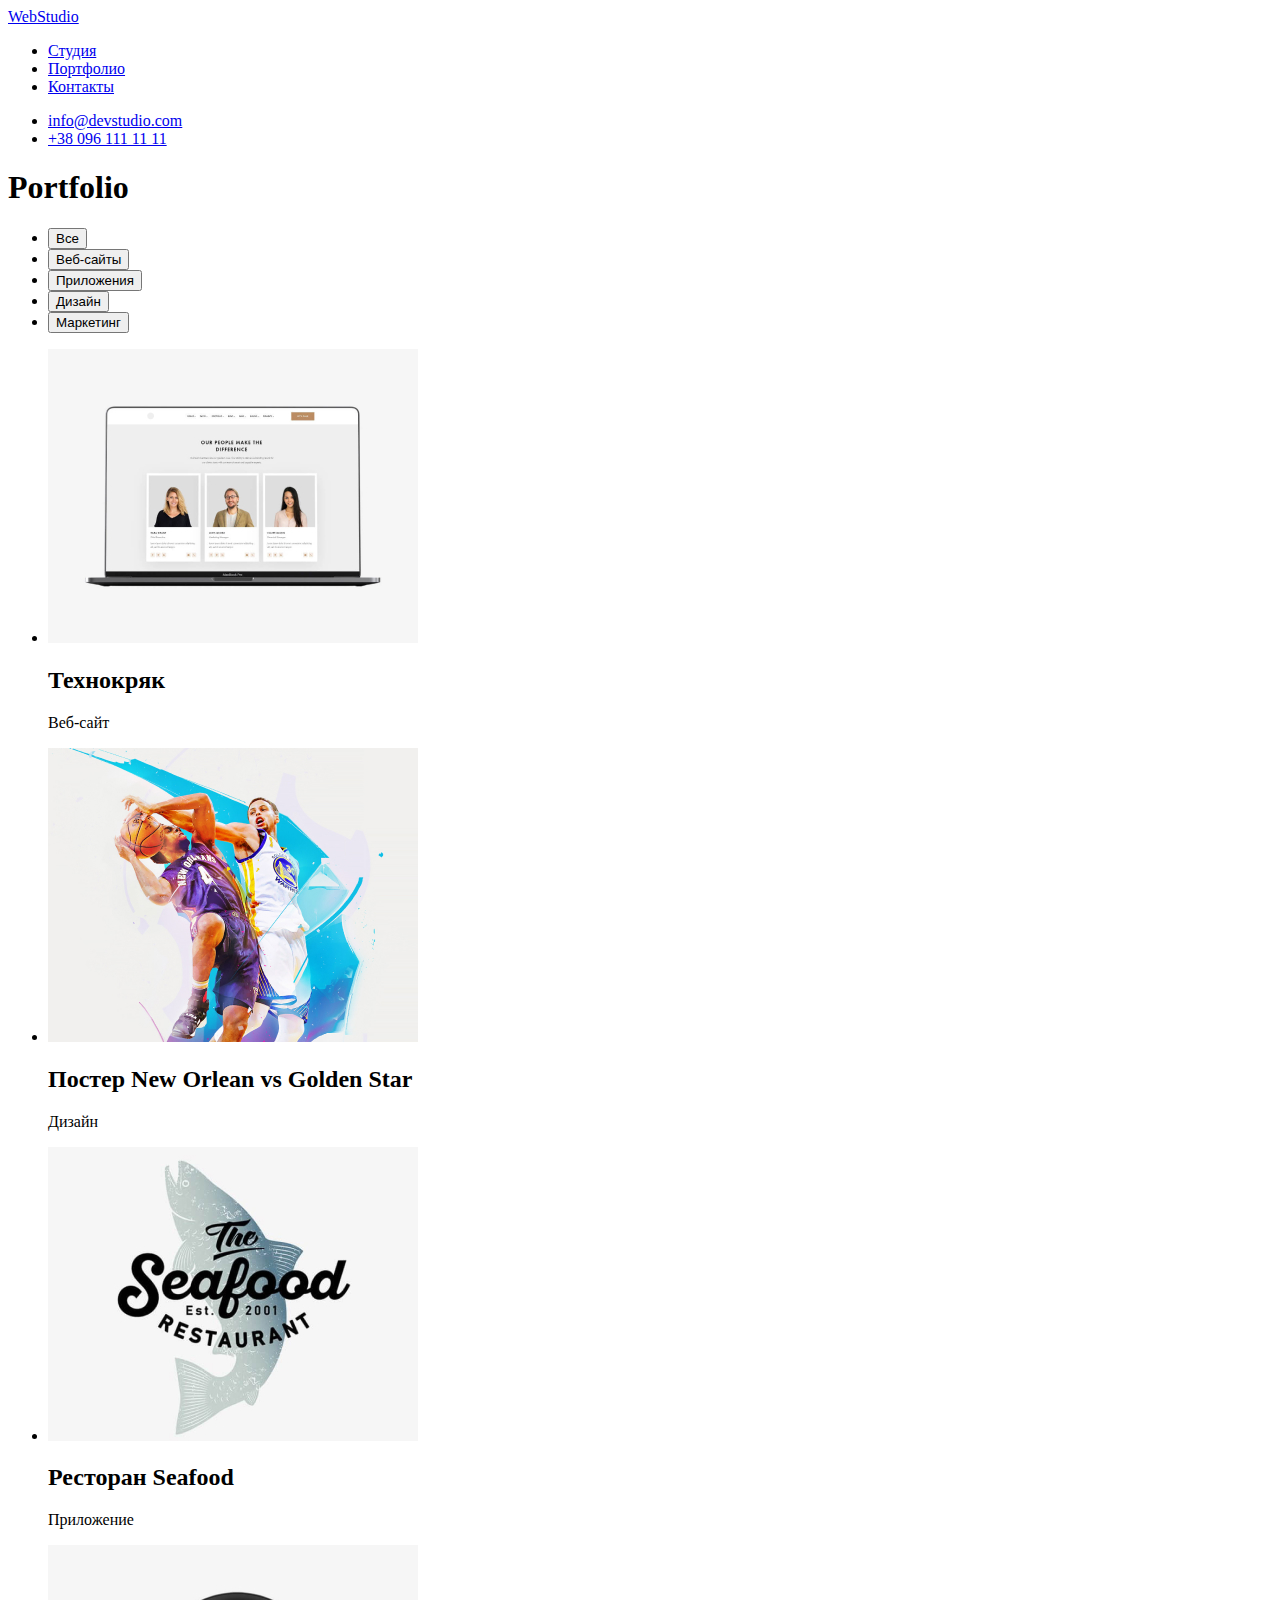
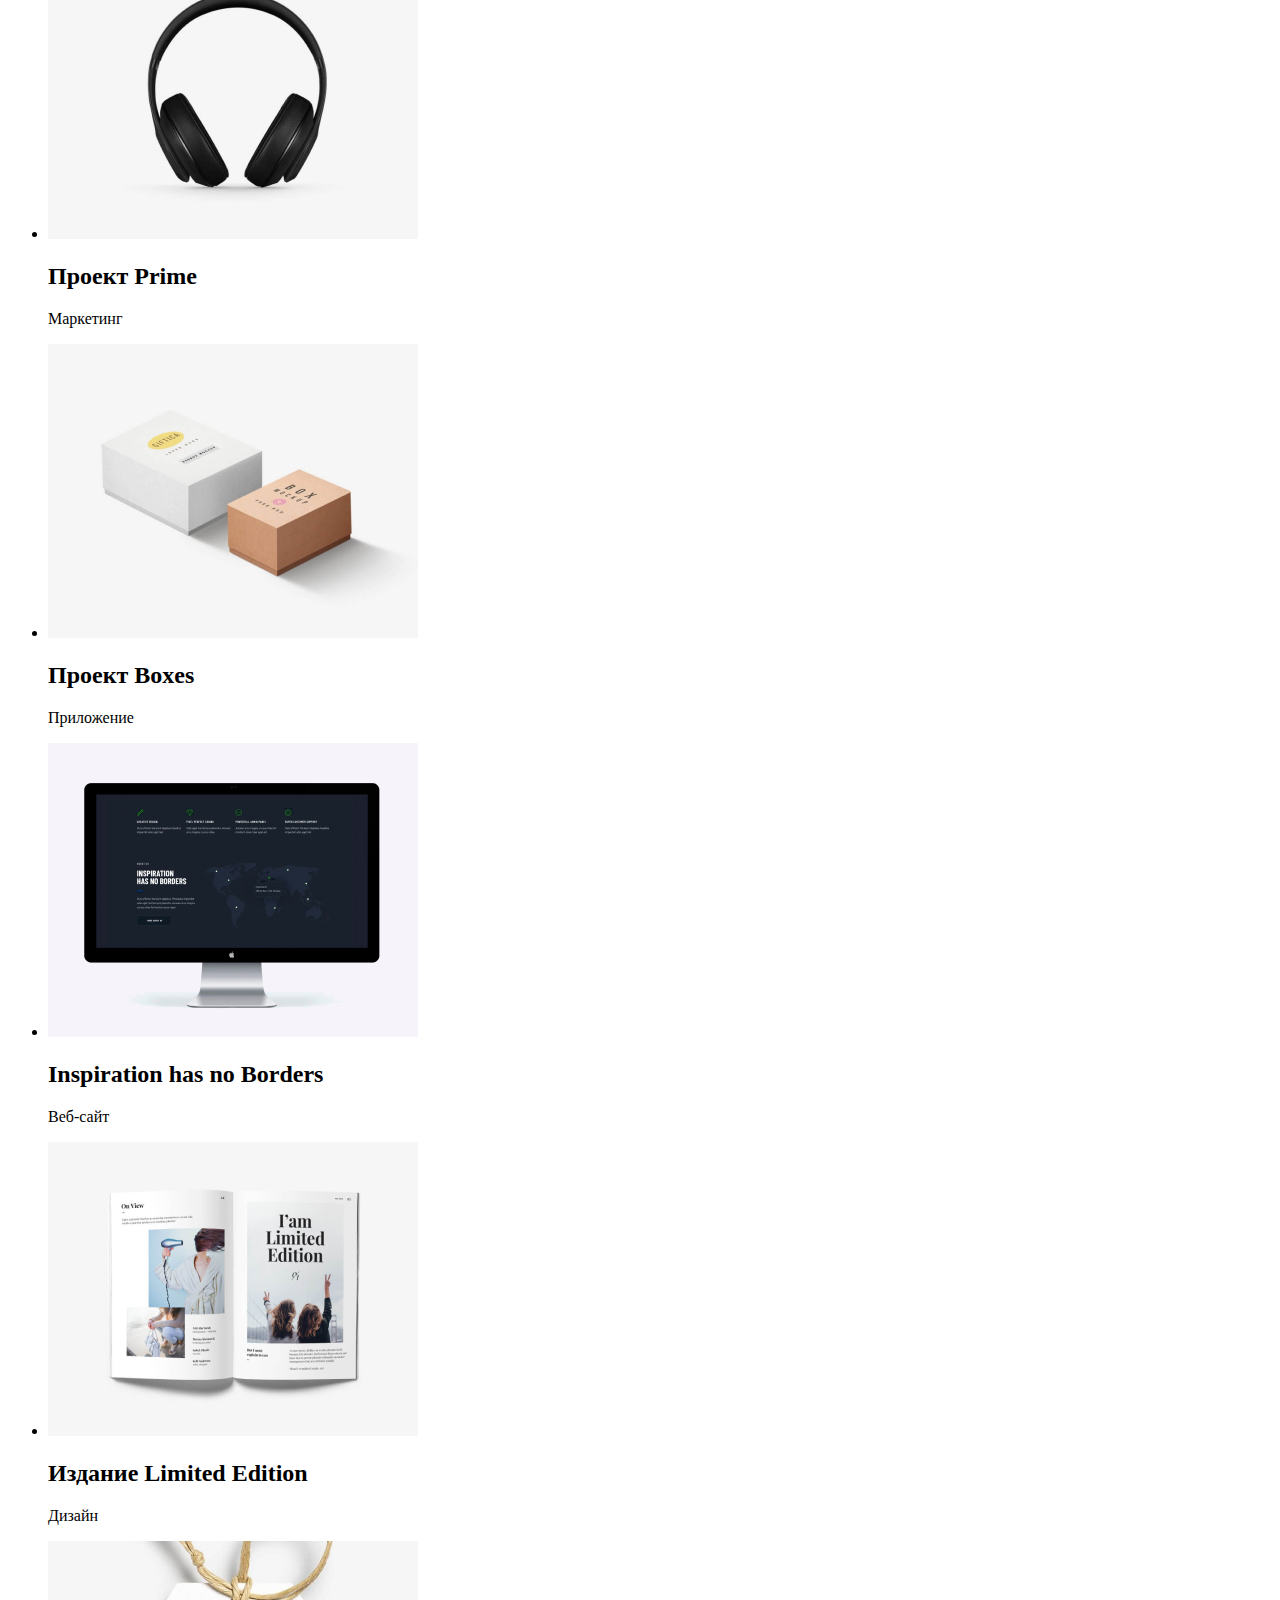
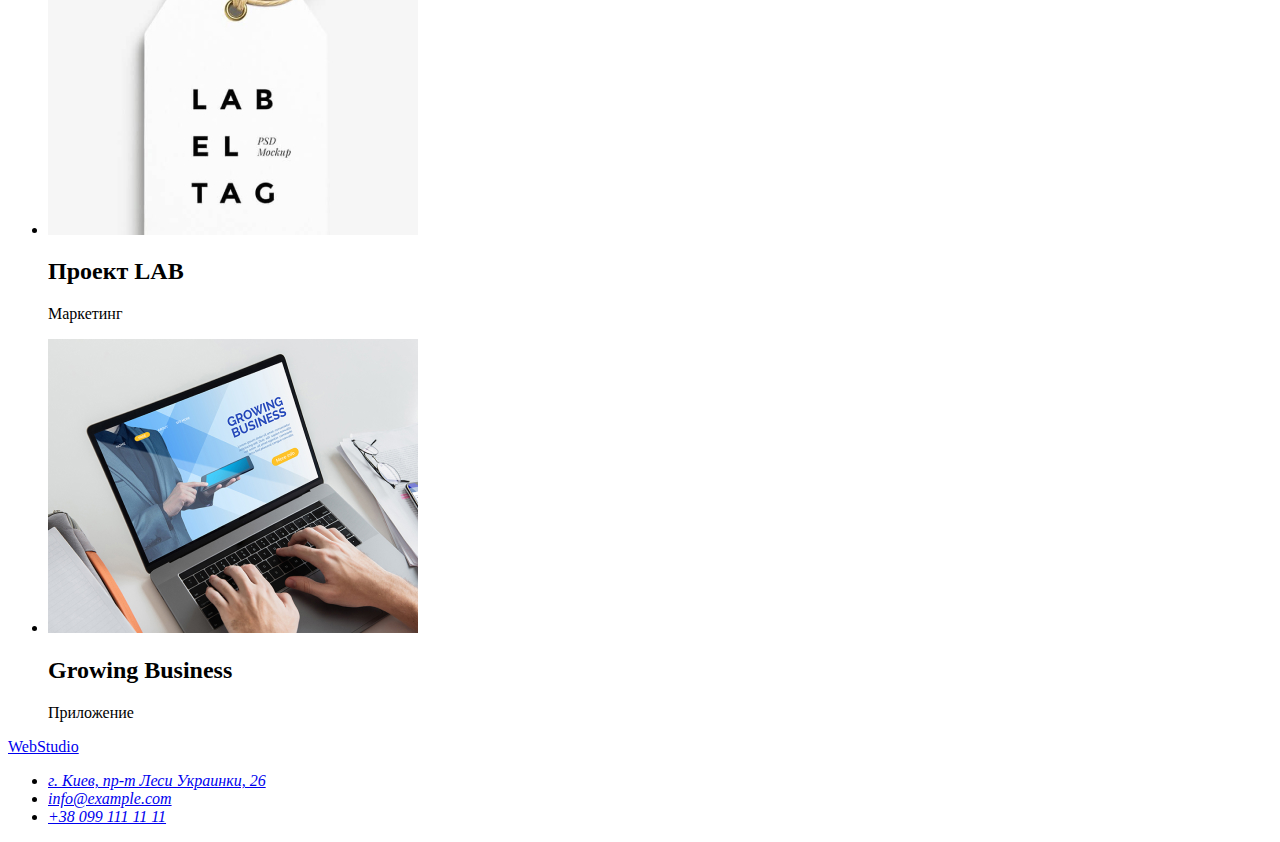
==== portfolio.html @ 0b30e7db "Создает и выполняет разметку portfolio.html" ====
<!DOCTYPE html>
<html lang="ru">
  <head>
    <meta charset="UTF-8" />
    <meta http-equiv="X-UA-Compatible" content="IE=edge" />
    <meta name="viewport" content="width=device-width, initial-scale=1.0" />
    <title>Portfolio</title>
  </head>
  <body>
    <header>
      <a href="./index.html">WebStudio</a>
      <nav>
        <ul>
          <li><a href="./index.html">Студия</a></li>
          <li><a href="./portfolio.html">Портфолио</a></li>
          <li><a href="#">Контакты</a></li>
        </ul>
      </nav>
      <ul>
        <li><a href="mailto:info@devstudio.com">info@devstudio.com</a></li>
        <li><a href="tel:+380961111111">+38 096 111 11 11</a></li>
      </ul>
    </header>
    <main>
      <section>
        <h1>Portfolio</h1>
        <ul>
          <li><button type="button">Все</button></li>
          <li><button type="button">Веб-сайты</button></li>
          <li><button type="button">Приложения</button></li>
          <li><button type="button">Дизайн</button></li>
          <li><button type="button">Маркетинг</button></li>
        </ul>
        <ul>
          <li>
            <img src="./images/portfolio/techno.jpg" alt="Технокряк" width="370" />
            <h2>Технокряк</h2>
            <p>Веб-сайт</p>
          </li>
          <li>
            <img
              src="./images/portfolio/poster.jpg"
              alt="Постер New Orlean vs Golden Star"
              width="370"
            />
            <h2>Постер New Orlean vs Golden Star</h2>
            <p>Дизайн</p>
          </li>
          <li>
            <img src="./images/portfolio/rest.jpg" alt="Ресторан Seafood" width="370" />
            <h2>Ресторан Seafood</h2>
            <p>Приложение</p>
          </li>
          <li>
            <img src="./images/portfolio/projprime.jpg" alt="Проект Prime" width="370" />
            <h2>Проект Prime</h2>
            <p>Маркетинг</p>
          </li>
          <li>
            <img src="./images/portfolio/proj_boxes.jpg" alt="Проект Boxes" width="370" />
            <h2>Проект Boxes</h2>
            <p>Приложение</p>
          </li>
          <li>
            <img src="./images/portfolio/web.jpg" alt="Inspiration has no Borders" width="370" />
            <h2>Inspiration has no Borders</h2>
            <p>Веб-сайт</p>
          </li>
          <li>
            <img src="./images/portfolio/lim_edit.jpg" alt="Издание Limited Edition" width="370" />
            <h2>Издание Limited Edition</h2>
            <p>Дизайн</p>
          </li>
          <li>
            <img src="./images/portfolio/lab.jpg" alt="Проект LAB" width="370" />
            <h2>Проект LAB</h2>
            <p>Маркетинг</p>
          </li>
          <li>
            <img src="./images/portfolio/grow_bus.jpg" alt="Growing Business" width="370" />
            <h2>Growing Business</h2>
            <p>Приложение</p>
          </li>
        </ul>
      </section>
    </main>
    <footer>
      <a href="./index.html">WebStudio</a>
      <address>
        <ul>
          <li>
            <a
              href="https://goo.gl/maps/LrQvVppch2CSXuQx8"
              target="_blank"
              rel="noopener noreferrer"
              >г. Киев, пр-т Леси Украинки, 26</a
            >
          </li>
          <li><a href="mailto:info@example.com">info@example.com</a></li>
          <li><a href="tel:+380991111111">+38 099 111 11 11</a></li>
        </ul>
      </address>
    </footer>
  </body>
</html>
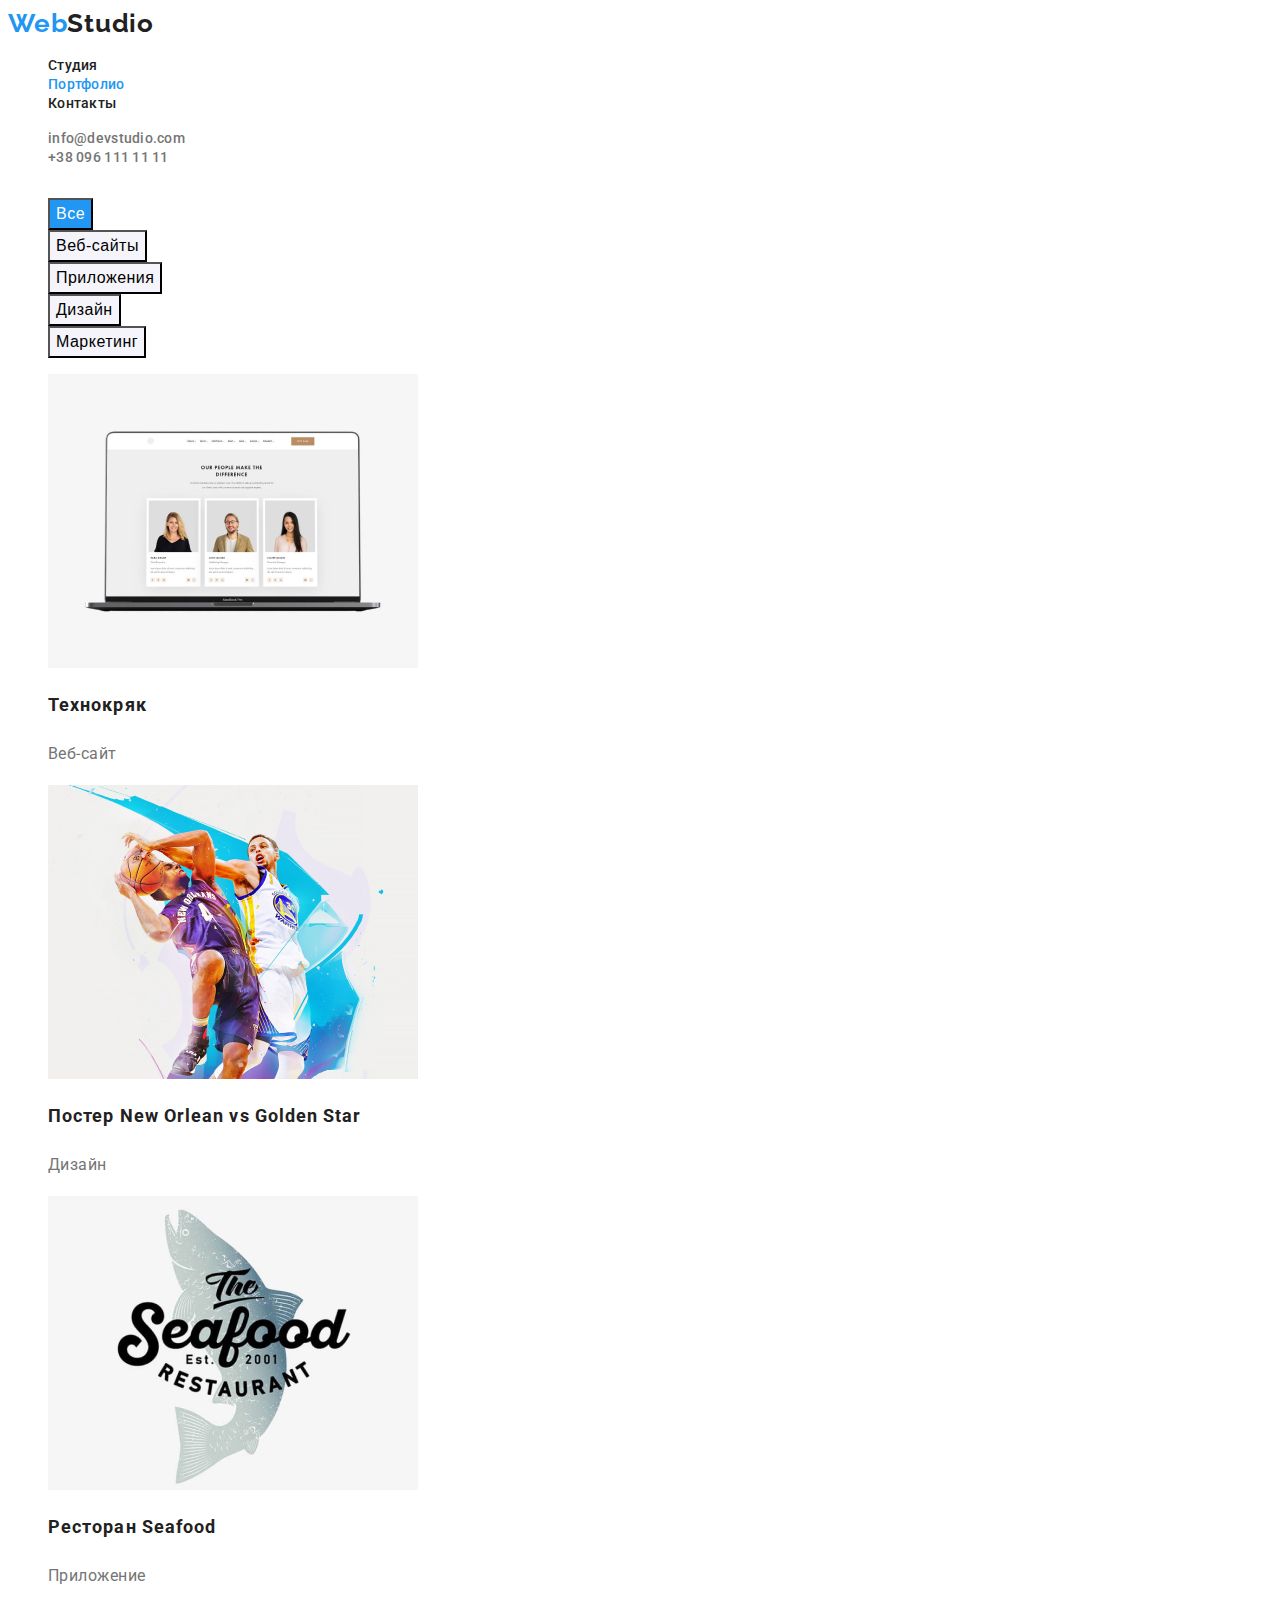
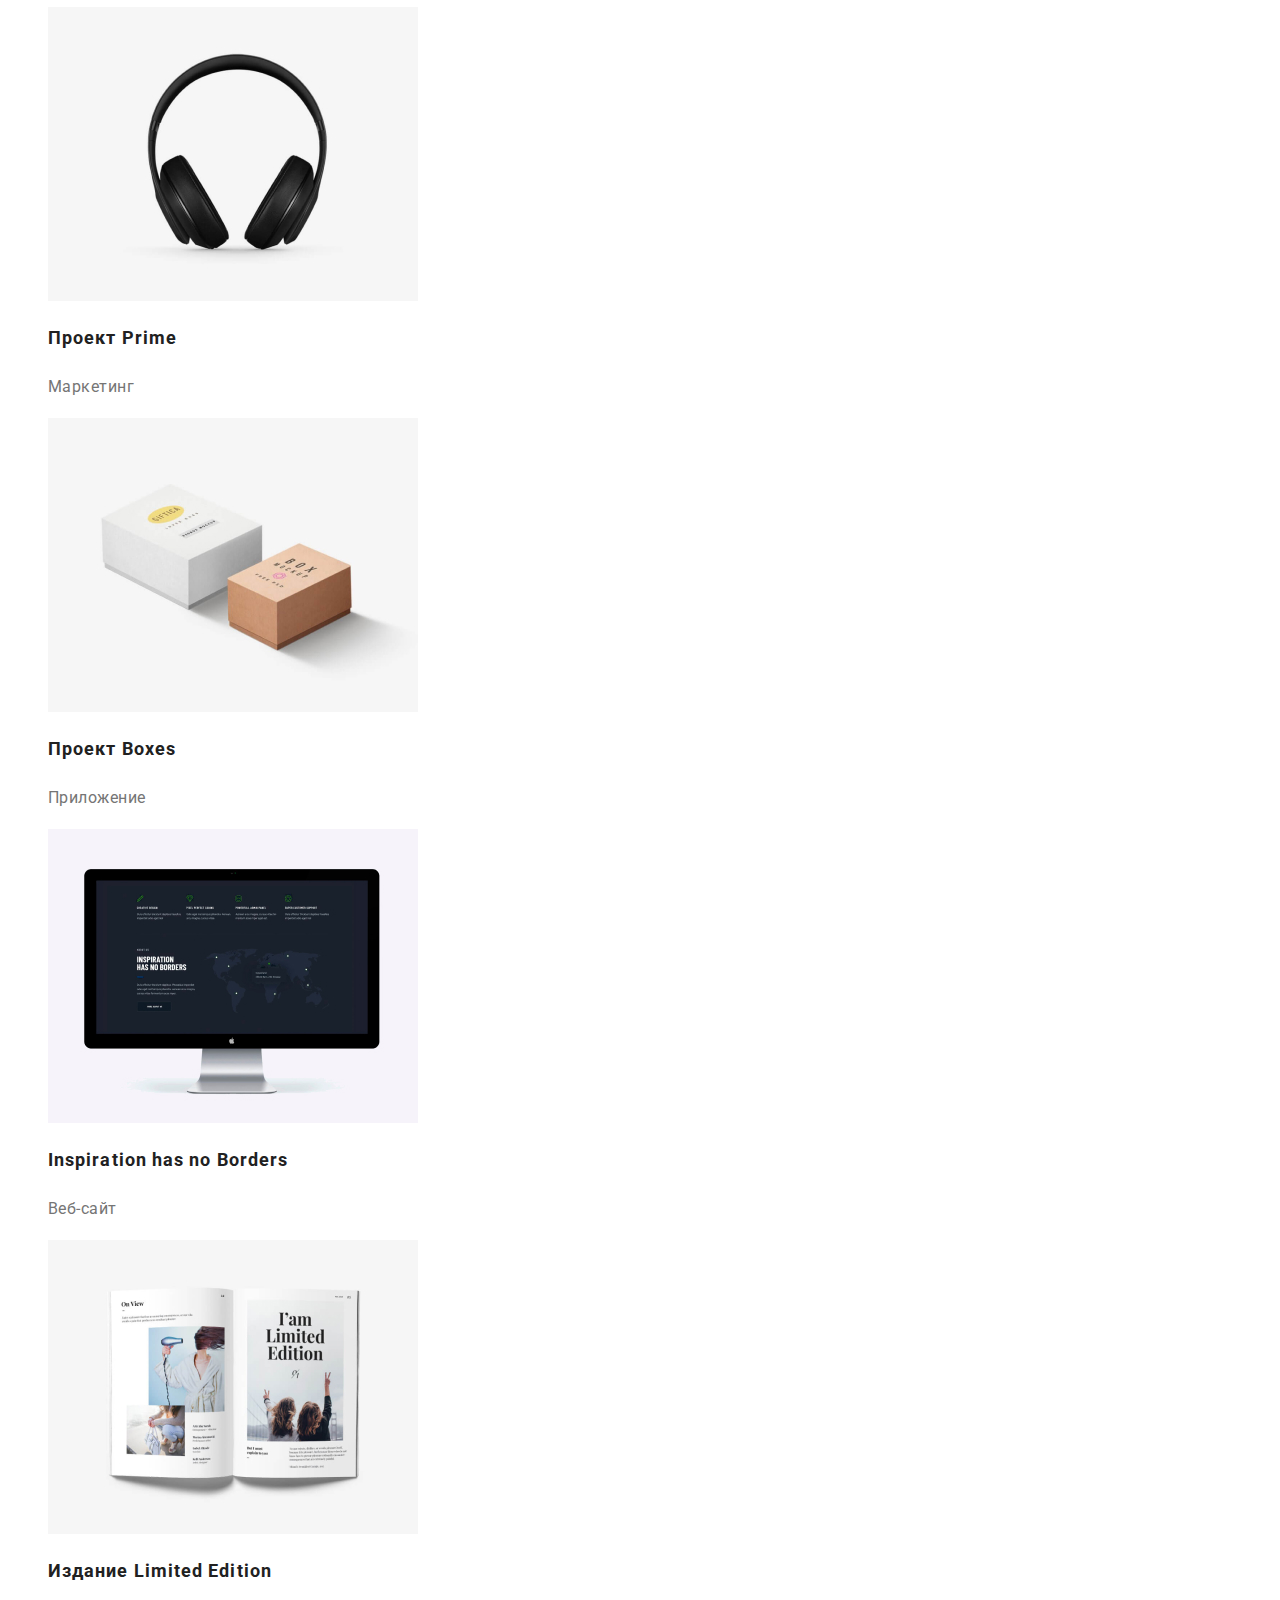
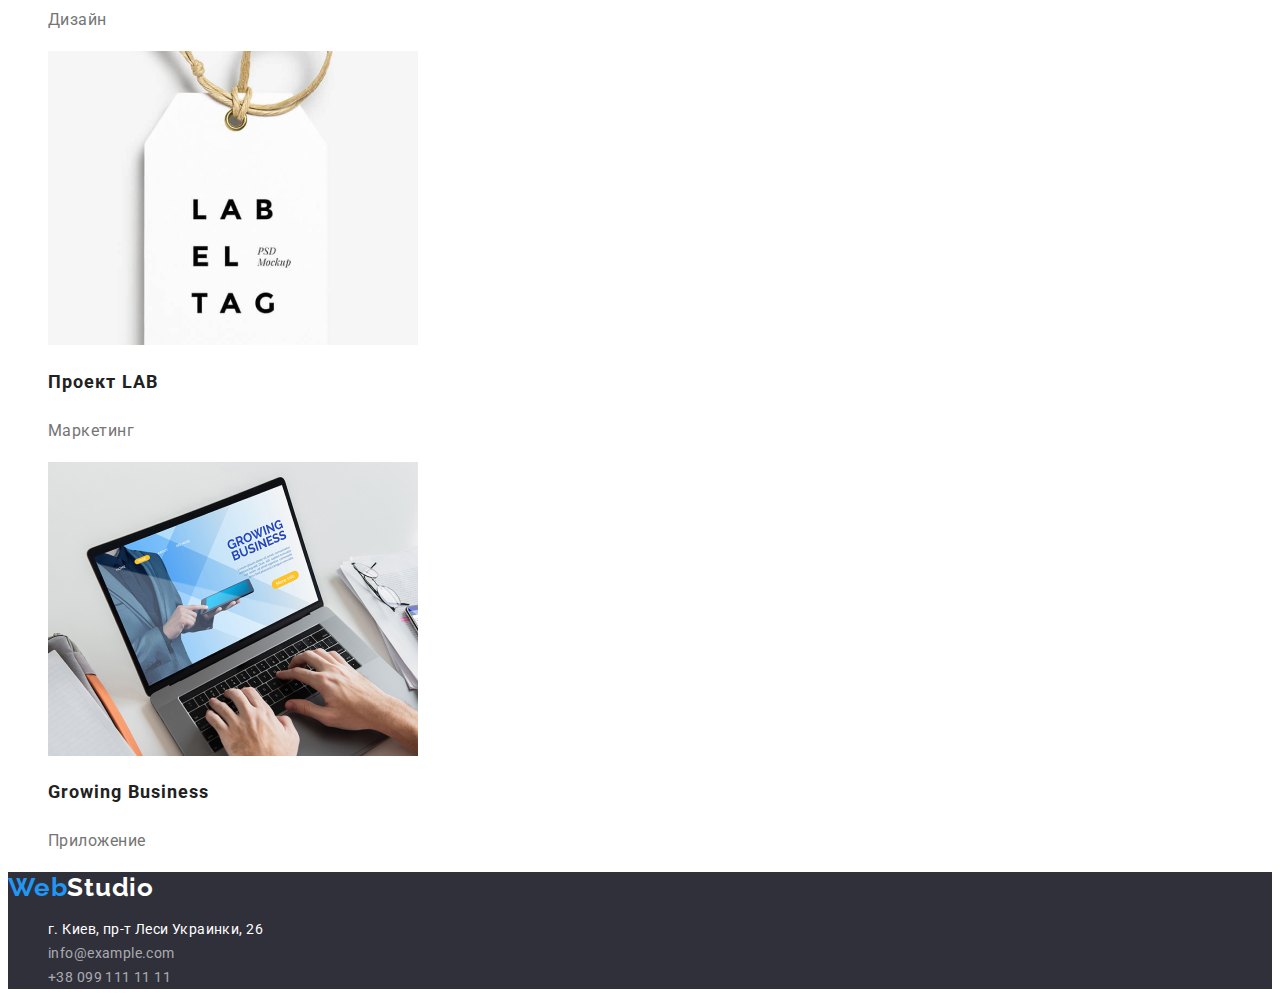
==== commit 21ce901a: "Выполняет стилизацию index и portfolio" ====
--- a/portfolio.html
+++ b/portfolio.html
@@ -5,99 +5,153 @@
     <meta http-equiv="X-UA-Compatible" content="IE=edge" />
     <meta name="viewport" content="width=device-width, initial-scale=1.0" />
     <title>Portfolio</title>
+    <!-- Fonts -->
+    <link rel="preconnect" href="https://fonts.googleapis.com" />
+    <link rel="preconnect" href="https://fonts.gstatic.com" crossorigin />
+    <link
+      href="https://fonts.googleapis.com/css2?family=Raleway:wght@700&family=Roboto:wght@400;500;700;900&display=swap"
+      rel="stylesheet"
+    />
+    <!-- Fonts -->
+    <link rel="stylesheet" href="./css/styles.css" />
   </head>
   <body>
-    <header>
-      <a href="./index.html">WebStudio</a>
-      <nav>
-        <ul>
-          <li><a href="./index.html">Студия</a></li>
-          <li><a href="./portfolio.html">Портфолио</a></li>
-          <li><a href="#">Контакты</a></li>
+    <header class="header">
+      <a class="logo link" href="./index.html"><span class="logo-accent">Web</span>Studio</a>
+      <nav class="header-nav">
+        <ul class="header-list list">
+          <li class="header-item">
+            <a class="header-link link" href="./index.html">Студия</a>
+          </li>
+          <li class="header-item">
+            <a class="header-link header-link-porfolio link" href="./portfolio.html">Портфолио</a>
+          </li>
+          <li class="header-item"><a class="header-link link" href="#">Контакты</a></li>
         </ul>
       </nav>
-      <ul>
-        <li><a href="mailto:info@devstudio.com">info@devstudio.com</a></li>
-        <li><a href="tel:+380961111111">+38 096 111 11 11</a></li>
+      <ul class="list">
+        <li>
+          <a class="header-contacts link" href="mailto:info@devstudio.com">info@devstudio.com</a>
+        </li>
+        <li><a class="header-contacts link" href="tel:+380961111111">+38 096 111 11 11</a></li>
       </ul>
     </header>
     <main>
-      <section>
-        <h1>Portfolio</h1>
-        <ul>
-          <li><button type="button">Все</button></li>
-          <li><button type="button">Веб-сайты</button></li>
-          <li><button type="button">Приложения</button></li>
-          <li><button type="button">Дизайн</button></li>
-          <li><button type="button">Маркетинг</button></li>
+      <section class="portfolio">
+        <h1 class="portfolio-title">Портфолио</h1>
+        <ul class="list">
+          <li class="portfolio-filter">
+            <button class="portfolio-filter-btn portfolio-filter-btn-accent" type="button">
+              Все
+            </button>
+          </li>
+          <li class="portfolio-filter">
+            <button class="portfolio-filter-btn" type="button">Веб-сайты</button>
+          </li>
+          <li class="portfolio-filter">
+            <button class="portfolio-filter-btn" type="button">Приложения</button>
+          </li>
+          <li class="portfolio-filter">
+            <button class="portfolio-filter-btn" type="button">Дизайн</button>
+          </li>
+          <li class="portfolio-filter">
+            <button class="portfolio-filter-btn" type="button">Маркетинг</button>
+          </li>
         </ul>
-        <ul>
-          <li>
-            <img src="./images/portfolio/techno.jpg" alt="Технокряк" width="370" />
-            <h2>Технокряк</h2>
-            <p>Веб-сайт</p>
+        <ul class="list">
+          <li class="">
+            <a class="link" href=""
+              ><img src="./images/portfolio/techno.jpg" alt="Технокряк" width="370" />
+              <h2 class="portfolio-item-uppertitle">Технокряк</h2>
+              <p class="portfolio-item-txt">Веб-сайт</p>
+            </a>
           </li>
-          <li>
-            <img
-              src="./images/portfolio/poster.jpg"
-              alt="Постер New Orlean vs Golden Star"
-              width="370"
-            />
-            <h2>Постер New Orlean vs Golden Star</h2>
-            <p>Дизайн</p>
+          <li class="">
+            <a class="link" href=""
+              ><img
+                src="./images/portfolio/poster.jpg"
+                alt="Постер New Orlean vs Golden Star"
+                width="370"
+              />
+              <h2 class="portfolio-item-uppertitle">Постер New Orlean vs Golden Star</h2>
+              <p class="portfolio-item-txt">Дизайн</p>
+            </a>
           </li>
-          <li>
-            <img src="./images/portfolio/rest.jpg" alt="Ресторан Seafood" width="370" />
-            <h2>Ресторан Seafood</h2>
-            <p>Приложение</p>
+          <li class="">
+            <a class="link" href=""
+              ><img src="./images/portfolio/rest.jpg" alt="Ресторан Seafood" width="370" />
+              <h2 class="portfolio-item-uppertitle">Ресторан Seafood</h2>
+              <p class="portfolio-item-txt">Приложение</p>
+            </a>
           </li>
-          <li>
-            <img src="./images/portfolio/projprime.jpg" alt="Проект Prime" width="370" />
-            <h2>Проект Prime</h2>
-            <p>Маркетинг</p>
+          <li class="">
+            <a class="link" href=""
+              ><img src="./images/portfolio/projprime.jpg" alt="Проект Prime" width="370" />
+              <h2 class="portfolio-item-uppertitle">Проект Prime</h2>
+              <p class="portfolio-item-txt">Маркетинг</p>
+            </a>
           </li>
-          <li>
-            <img src="./images/portfolio/proj_boxes.jpg" alt="Проект Boxes" width="370" />
-            <h2>Проект Boxes</h2>
-            <p>Приложение</p>
+          <li class="">
+            <a class="link" href=""
+              ><img src="./images/portfolio/proj_boxes.jpg" alt="Проект Boxes" width="370" />
+              <h2 class="portfolio-item-uppertitle">Проект Boxes</h2>
+              <p class="portfolio-item-txt">Приложение</p>
+            </a>
           </li>
-          <li>
-            <img src="./images/portfolio/web.jpg" alt="Inspiration has no Borders" width="370" />
-            <h2>Inspiration has no Borders</h2>
-            <p>Веб-сайт</p>
+          <li class="">
+            <a class="link" href=""
+              ><img src="./images/portfolio/web.jpg" alt="Inspiration has no Borders" width="370" />
+              <h2 class="portfolio-item-uppertitle">Inspiration has no Borders</h2>
+              <p class="portfolio-item-txt">Веб-сайт</p>
+            </a>
           </li>
-          <li>
-            <img src="./images/portfolio/lim_edit.jpg" alt="Издание Limited Edition" width="370" />
-            <h2>Издание Limited Edition</h2>
-            <p>Дизайн</p>
+          <li class="">
+            <a class="link" href=""
+              ><img
+                src="./images/portfolio/lim_edit.jpg"
+                alt="Издание Limited Edition"
+                width="370"
+              />
+              <h2 class="portfolio-item-uppertitle">Издание Limited Edition</h2>
+              <p class="portfolio-item-txt">Дизайн</p>
+            </a>
           </li>
-          <li>
-            <img src="./images/portfolio/lab.jpg" alt="Проект LAB" width="370" />
-            <h2>Проект LAB</h2>
-            <p>Маркетинг</p>
+          <li class="">
+            <a class="link" href=""
+              ><img src="./images/portfolio/lab.jpg" alt="Проект LAB" width="370" />
+              <h2 class="portfolio-item-uppertitle">Проект LAB</h2>
+              <p class="portfolio-item-txt">Маркетинг</p>
+            </a>
           </li>
-          <li>
-            <img src="./images/portfolio/grow_bus.jpg" alt="Growing Business" width="370" />
-            <h2>Growing Business</h2>
-            <p>Приложение</p>
+          <li class="">
+            <a class="link" href=""
+              ><img src="./images/portfolio/grow_bus.jpg" alt="Growing Business" width="370" />
+              <h2 class="portfolio-item-uppertitle">Growing Business</h2>
+              <p class="portfolio-item-txt">Приложение</p>
+            </a>
           </li>
         </ul>
       </section>
     </main>
-    <footer>
-      <a href="./index.html">WebStudio</a>
-      <address>
-        <ul>
+    <footer class="footer">
+      <a class="logo link" href="./index.html"
+        ><span class="logo-accent">Web</span><span class="logo-accent-footer">Studio</span></a
+      >
+      <address class="addres">
+        <ul class="list">
           <li>
             <a
+              class="link"
               href="https://goo.gl/maps/LrQvVppch2CSXuQx8"
               target="_blank"
               rel="noopener noreferrer"
               >г. Киев, пр-т Леси Украинки, 26</a
             >
           </li>
-          <li><a href="mailto:info@example.com">info@example.com</a></li>
-          <li><a href="tel:+380991111111">+38 099 111 11 11</a></li>
+          <li>
+            <a class="footer-contacts link" href="mailto:info@example.com">info@example.com</a>
+          </li>
+          <li><a class="footer-contacts link" href="tel:+380991111111">+38 099 111 11 11</a></li>
         </ul>
       </address>
     </footer>
--- a/css/styles.css
+++ b/css/styles.css
@@ -0,0 +1,255 @@
+:root {
+  /* fonts */
+  --maine-font: Roboto, sans-serif;
+  --secondary-font: Raleway, sans-serif;
+
+  /* text colors */
+  --maine-txt-color: #212121;
+  --secondary-txt-color: #ffffff;
+  --accent-txt-color: #2196f3;
+
+  /* bg coloros */
+  --dark-bg-color: #2f303a;
+  --light-bg-color: #f5f4fa;
+  --accent-bg-color: #2196f3;
+
+  /* others */
+}
+
+body {
+  font-family: var(--maine-font);
+  color: var(--maine-txt-color);
+}
+
+/* reset styles */
+.link {
+  text-decoration: none;
+  color: currentColor;
+}
+
+.list {
+  list-style: none;
+}
+
+/* base styles */
+
+.logo-accent {
+  color: var(--accent-txt-color);
+}
+
+/*====== Header section======== */
+.logo {
+  color: var(--maine-txt-color);
+  font-weight: 700;
+  font-size: 26px;
+  line-height: calc(31 / 26);
+  letter-spacing: 0.03em;
+  font-family: 'Raleway';
+}
+
+.header-link {
+  font-weight: 500;
+  font-size: 14px;
+  line-height: calc(16 / 14);
+  letter-spacing: 0.02em;
+  color: #212121;
+}
+.header-link:hover,
+.header-link:focus {
+  color: var(--accent-txt-color);
+}
+.header-link-studio {
+  color: var(--accent-txt-color);
+}
+.header-link-porfolio {
+  color: var(--accent-txt-color);
+}
+
+.header-contacts {
+  font-weight: 500;
+  font-size: 14px;
+  line-height: calc(16 / 14);
+  letter-spacing: 0.02em;
+  color: #757575;
+}
+
+.header-contacts:hover,
+.header-contacts:focus {
+  color: var(--accent-txt-color);
+}
+/* ========================
+===========Studio========== 
+===========================*/
+/* =======Main section====== */
+
+.hero {
+  background-color: var(--dark-bg-color);
+}
+
+.hero-title {
+  font-family: 'Roboto';
+  font-weight: 900;
+  font-size: 44px;
+  line-height: calc(60 / 44);
+  letter-spacing: 0.06em;
+  text-transform: uppercase;
+  color: var(--secondary-txt-color);
+}
+
+.hero-btn {
+  font-family: 'Roboto';
+  font-weight: 700;
+  font-size: 16px;
+  line-height: calc(30 / 16);
+  display: flex;
+  align-items: center;
+  text-align: center;
+  letter-spacing: 0.06em;
+  color: var(--secondary-txt-color);
+  background-color: var(--accent-txt-color);
+  cursor: pointer;
+}
+
+.hero-btn:hover,
+.hero-btn:focus {
+  font-family: 'Roboto';
+  font-weight: 700;
+  font-size: 16px;
+  line-height: calc(30 / 16);
+  display: flex;
+  align-items: center;
+  text-align: center;
+  letter-spacing: 0.06em;
+  color: var(--secondary-txt-color);
+  background: #188ce8;
+  border: 1px solid #000000;
+}
+
+.advantages-hidden-title {
+  font-size: 0px;
+}
+
+.advantages-title {
+  font-size: 14px;
+  line-height: calc(16 / 14);
+  letter-spacing: 0.03em;
+  text-transform: uppercase;
+  color: var(--maine-txt-color);
+}
+
+.advantages-uppertitle {
+  font-weight: 400;
+  font-size: 14px;
+  line-height: calc(24 / 14);
+  letter-spacing: 0.03em;
+  color: #757575;
+}
+
+.about-title {
+  font-size: 36px;
+  line-height: calc(42 / 36);
+  text-align: center;
+  letter-spacing: 0.03em;
+}
+
+.team {
+  background-color: var(--light-bg-color);
+}
+
+.team-title {
+  font-size: 36px;
+  line-height: calc(42 / 36);
+  text-align: center;
+  letter-spacing: 0.03em;
+}
+
+.team-item-uppertitle {
+  font-weight: 500;
+  font-size: 16px;
+  line-height: calc(19 / 16);
+  text-align: center;
+  letter-spacing: 0.03em;
+}
+
+.team-item-txt {
+  font-weight: 400;
+  font-size: 16px;
+  line-height: calc(19 / 16);
+  text-align: center;
+  letter-spacing: 0.03em;
+  color: #757575;
+}
+
+/* ========================
+===========Studio========== 
+===========================*/
+
+/* ========Footer====== */
+.footer {
+  background-color: var(--dark-bg-color);
+}
+
+.logo-accent-footer {
+  color: var(--secondary-txt-color);
+}
+
+.addres {
+  font-style: normal;
+  font-weight: 400;
+  font-size: 14px;
+  line-height: calc(24 / 14);
+  letter-spacing: 0.03em;
+  color: var(--secondary-txt-color);
+}
+.footer-contacts {
+  color: rgba(255, 255, 255, 0.6);
+}
+
+.footer-contacts:hover,
+.footer-contacts:focus {
+  color: var(--secondary-txt-color);
+}
+
+/* ========================
+===========Portfolio========== 
+===========================*/
+.portfolio-title {
+  font-size: 0px;
+}
+
+.portfolio-filter-btn {
+  font-weight: 500;
+  font-size: 16px;
+  line-height: calc(26 / 16);
+  text-align: center;
+  letter-spacing: 0.03em;
+  background-color: var(--light-bg-color);
+}
+
+.portfolio-filter-btn-accent {
+  font-weight: 500;
+  font-size: 16px;
+  line-height: calc(26 / 16);
+  text-align: center;
+  letter-spacing: 0.03em;
+  color: var(--secondary-txt-color);
+  background-color: var(--accent-bg-color);
+}
+.portfolio-filter-btn:hover,
+.portfolio-filter-btn:focus {
+  color: var(--secondary-txt-color);
+  background-color: var(--accent-bg-color);
+}
+
+.portfolio-item-uppertitle {
+  font-size: 18px;
+  line-height: calc(36 / 18);
+  letter-spacing: 0.06em;
+}
+
+.portfolio-item-txt {
+  font-size: 16px;
+  line-height: calc(30 / 16);
+  letter-spacing: 0.03em;
+  color: #757575;
+}
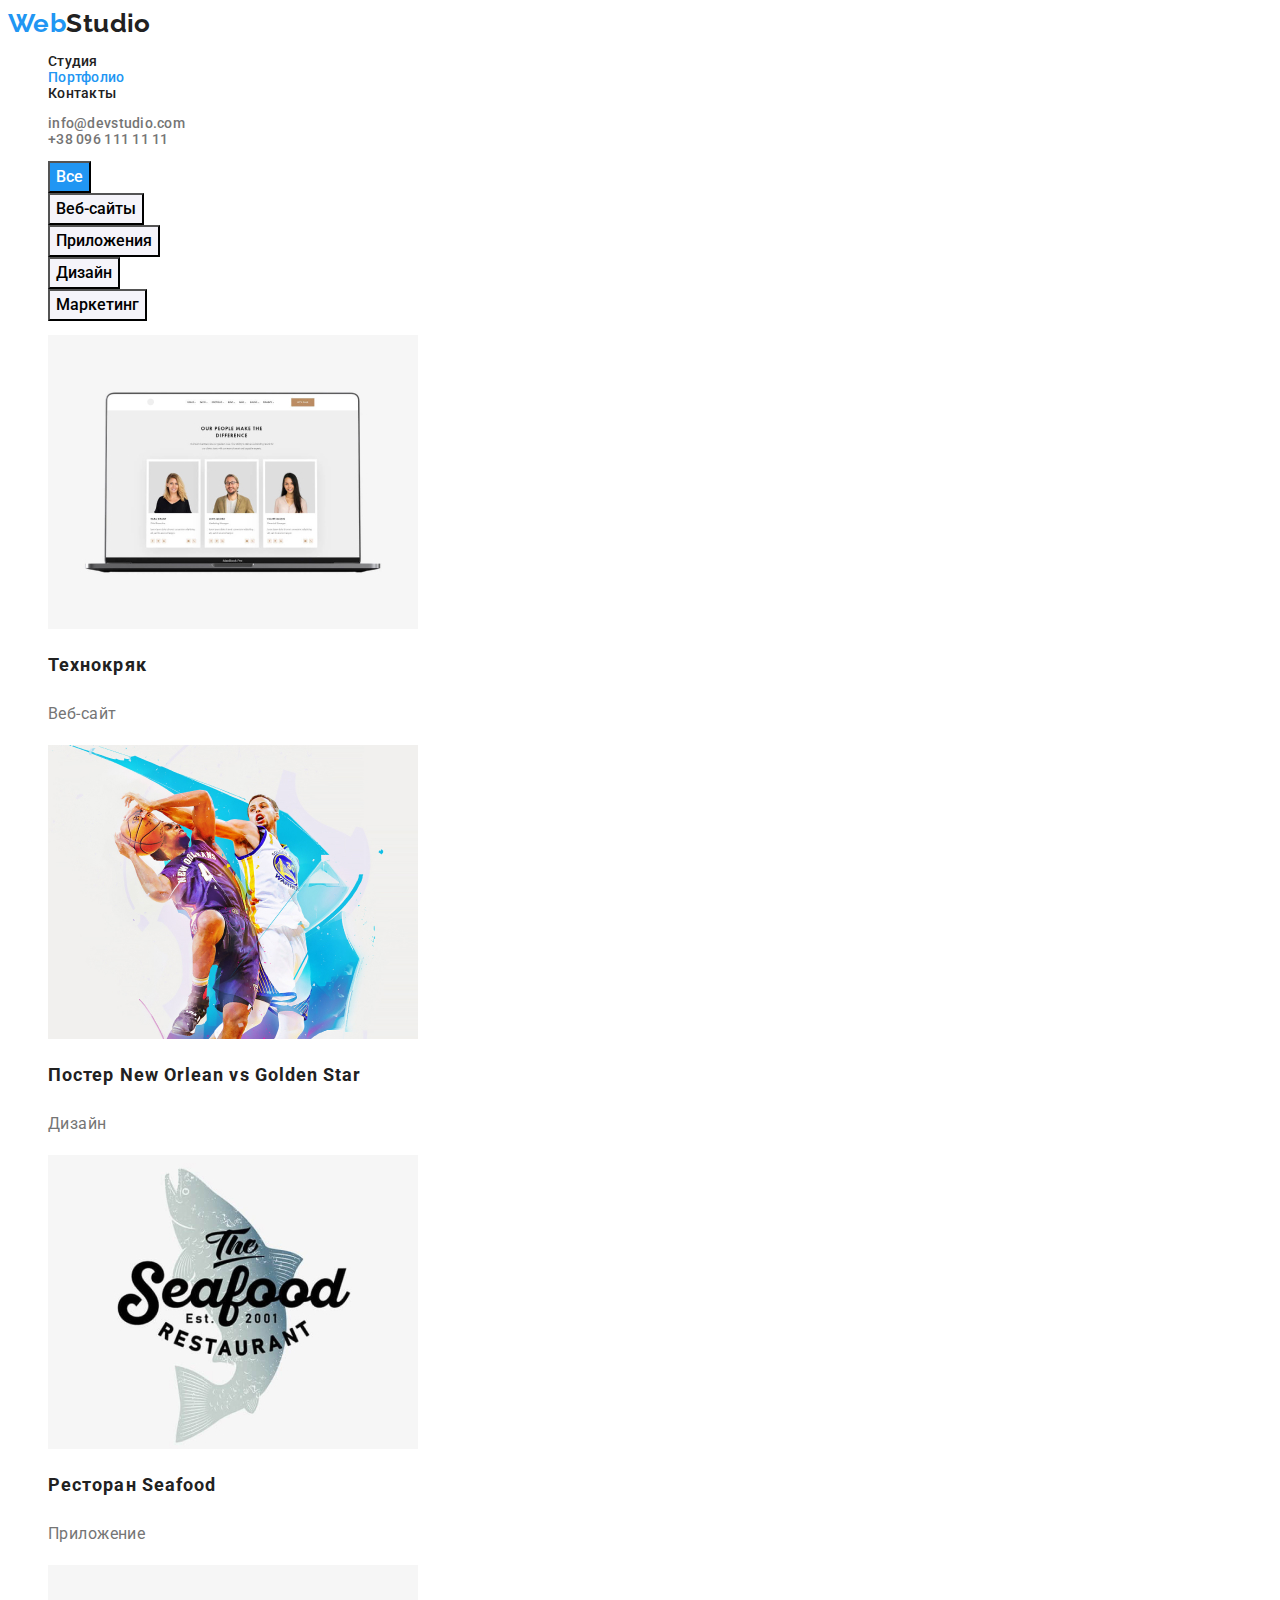
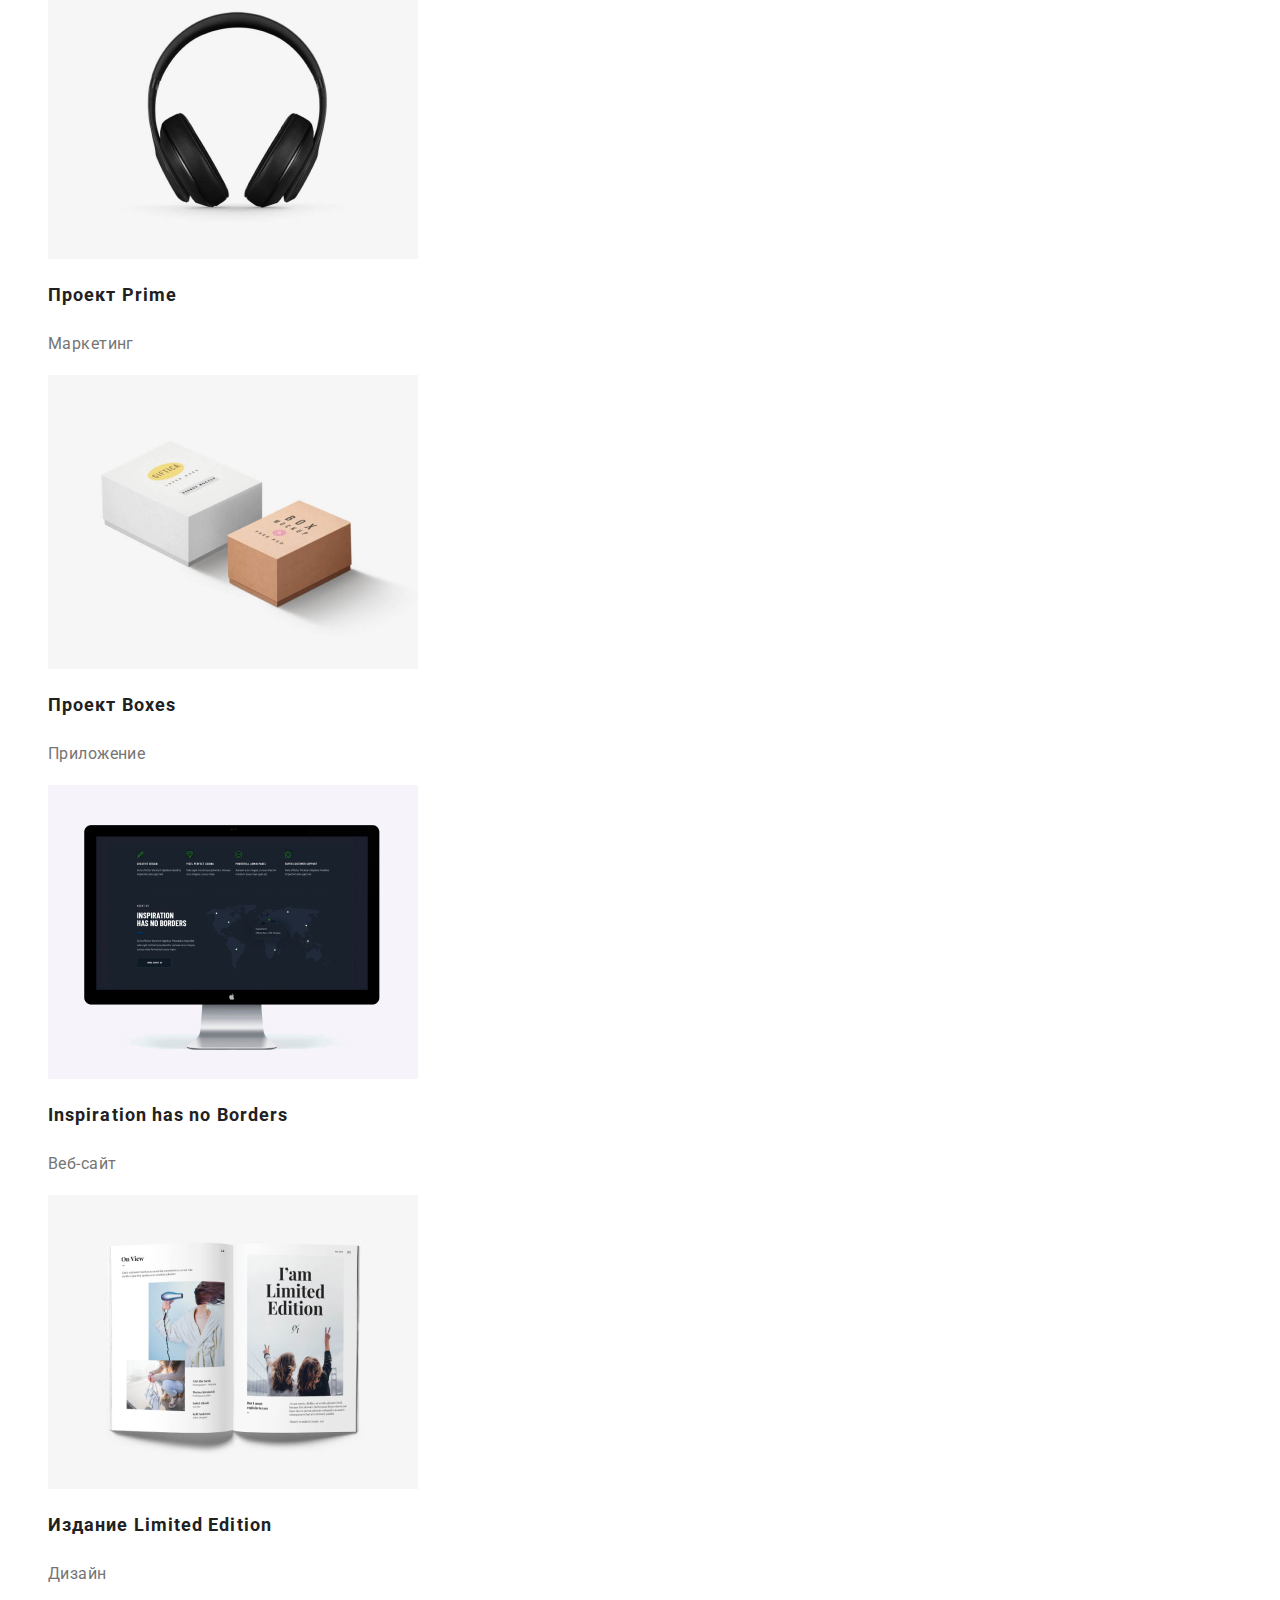
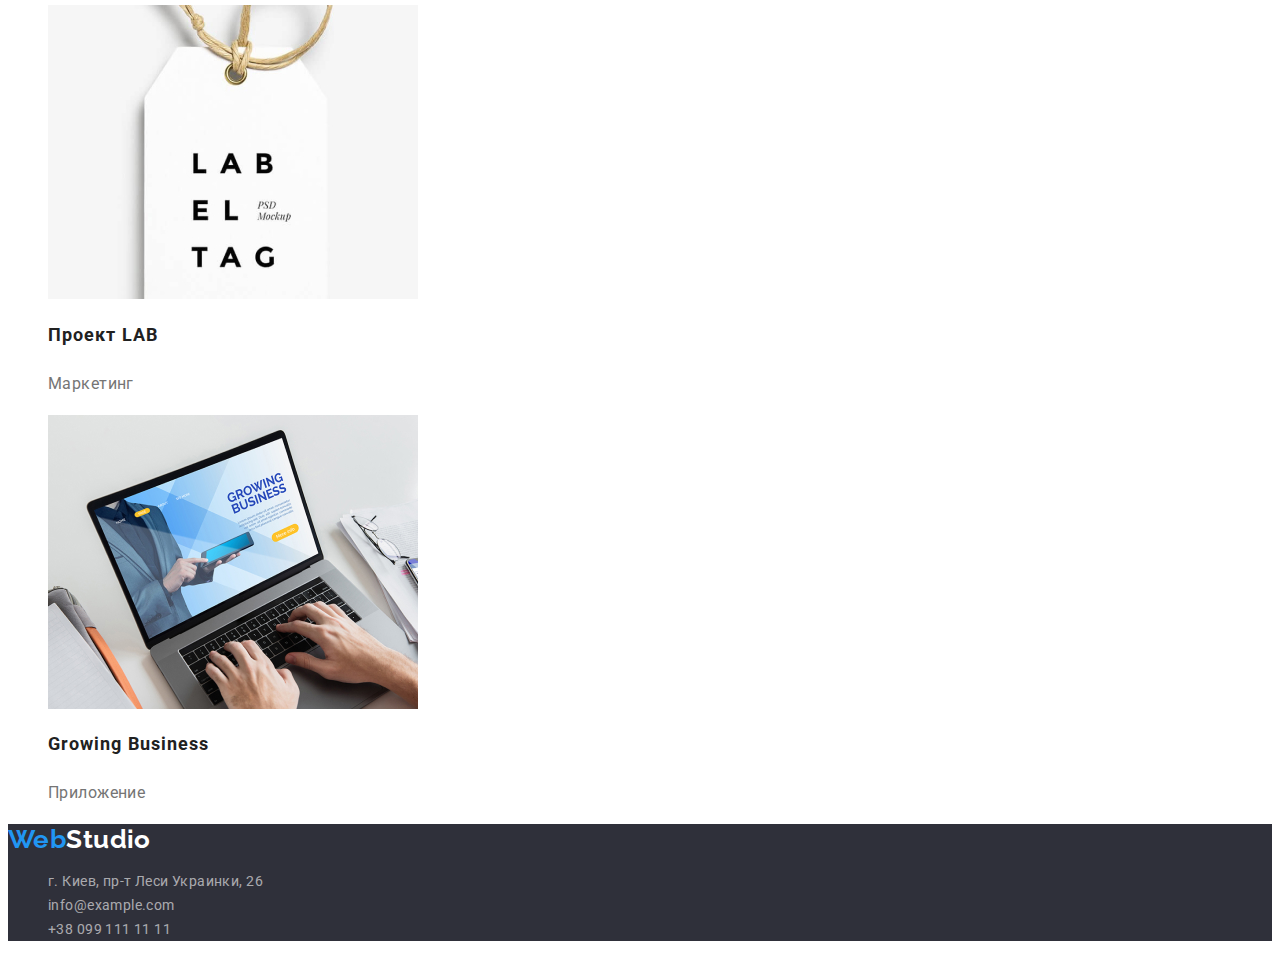
==== commit e3c2474d: "Вносит изменения согласно перечню замечаний" ====
--- a/portfolio.html
+++ b/portfolio.html
@@ -38,7 +38,7 @@
     </header>
     <main>
       <section class="portfolio">
-        <h1 class="portfolio-title">Портфолио</h1>
+        <h1 class="visually-hidden">Портфолио</h1>
         <ul class="list">
           <li class="portfolio-filter">
             <button class="portfolio-filter-btn portfolio-filter-btn-accent" type="button">
@@ -141,7 +141,7 @@
         <ul class="list">
           <li>
             <a
-              class="link"
+              class="link footer-contacts"
               href="https://goo.gl/maps/LrQvVppch2CSXuQx8"
               target="_blank"
               rel="noopener noreferrer"
--- a/css/styles.css
+++ b/css/styles.css
@@ -1,24 +1,30 @@
 :root {
   /* fonts */
-  --maine-font: Roboto, sans-serif;
+  --main-font: Roboto, sans-serif;
   --secondary-font: Raleway, sans-serif;
 
   /* text colors */
-  --maine-txt-color: #212121;
+  --main-txt-color: #212121;
   --secondary-txt-color: #ffffff;
   --accent-txt-color: #2196f3;
+  --paragraph-txt-color: #757575;
+  --addres-txt-color: rgba(255, 255, 255, 0.6);
 
   /* bg coloros */
   --dark-bg-color: #2f303a;
   --light-bg-color: #f5f4fa;
   --accent-bg-color: #2196f3;
+  --main-bg-color: #fff;
 
   /* others */
 }
 
 body {
-  font-family: var(--maine-font);
-  color: var(--maine-txt-color);
+  font-family: var(--main-font);
+  color: var(--main-txt-color);
+  background-color: var(--main-bg-color);
+  font-size: 14px;
+  letter-spacing: 0.03em;
 }
 
 /* reset styles */
@@ -31,6 +37,20 @@
   list-style: none;
 }
 
+.visually-hidden {
+  position: absolute;
+  width: 1px;
+  height: 1px;
+  margin: -1px;
+  border: 0;
+  padding: 0;
+
+  white-space: nowrap;
+  clip-path: inset(100%);
+  clip: rect(0 0 0 0);
+  overflow: hidden;
+}
+
 /* base styles */
 
 .logo-accent {
@@ -39,20 +59,18 @@
 
 /*====== Header section======== */
 .logo {
-  color: var(--maine-txt-color);
+  color: var(--main-txt-color);
   font-weight: 700;
   font-size: 26px;
   line-height: calc(31 / 26);
-  letter-spacing: 0.03em;
   font-family: 'Raleway';
 }
 
 .header-link {
   font-weight: 500;
-  font-size: 14px;
   line-height: calc(16 / 14);
   letter-spacing: 0.02em;
-  color: #212121;
+  color: var(--main-txt-color);
 }
 .header-link:hover,
 .header-link:focus {
@@ -67,10 +85,9 @@
 
 .header-contacts {
   font-weight: 500;
-  font-size: 14px;
   line-height: calc(16 / 14);
   letter-spacing: 0.02em;
-  color: #757575;
+  color: var(--paragraph-txt-color);
 }
 
 .header-contacts:hover,
@@ -112,44 +129,24 @@
 
 .hero-btn:hover,
 .hero-btn:focus {
-  font-family: 'Roboto';
-  font-weight: 700;
-  font-size: 16px;
-  line-height: calc(30 / 16);
-  display: flex;
-  align-items: center;
-  text-align: center;
-  letter-spacing: 0.06em;
-  color: var(--secondary-txt-color);
-  background: #188ce8;
-  border: 1px solid #000000;
-}
-
-.advantages-hidden-title {
-  font-size: 0px;
+  background-color: #188ce8;
 }
 
 .advantages-title {
-  font-size: 14px;
   line-height: calc(16 / 14);
-  letter-spacing: 0.03em;
   text-transform: uppercase;
-  color: var(--maine-txt-color);
+  color: var(--main-txt-color);
 }
 
 .advantages-uppertitle {
-  font-weight: 400;
-  font-size: 14px;
   line-height: calc(24 / 14);
-  letter-spacing: 0.03em;
-  color: #757575;
+  color: var(--paragraph-txt-color);
 }
 
 .about-title {
   font-size: 36px;
   line-height: calc(42 / 36);
   text-align: center;
-  letter-spacing: 0.03em;
 }
 
 .team {
@@ -160,7 +157,6 @@
   font-size: 36px;
   line-height: calc(42 / 36);
   text-align: center;
-  letter-spacing: 0.03em;
 }
 
 .team-item-uppertitle {
@@ -168,16 +164,12 @@
   font-size: 16px;
   line-height: calc(19 / 16);
   text-align: center;
-  letter-spacing: 0.03em;
 }
 
 .team-item-txt {
-  font-weight: 400;
-  font-size: 16px;
   line-height: calc(19 / 16);
   text-align: center;
-  letter-spacing: 0.03em;
-  color: #757575;
+  color: var(--paragraph-txt-color);
 }
 
 /* ========================
@@ -196,13 +188,8 @@
 .addres {
   font-style: normal;
   font-weight: 400;
-  font-size: 14px;
   line-height: calc(24 / 14);
-  letter-spacing: 0.03em;
-  color: var(--secondary-txt-color);
-}
-.footer-contacts {
-  color: rgba(255, 255, 255, 0.6);
+  color: var(--addres-txt-color);
 }
 
 .footer-contacts:hover,
@@ -213,17 +200,15 @@
 /* ========================
 ===========Portfolio========== 
 ===========================*/
-.portfolio-title {
-  font-size: 0px;
-}
 
 .portfolio-filter-btn {
   font-weight: 500;
   font-size: 16px;
   line-height: calc(26 / 16);
   text-align: center;
-  letter-spacing: 0.03em;
   background-color: var(--light-bg-color);
+  cursor: pointer;
+  font-family: var(--main-font);
 }
 
 .portfolio-filter-btn-accent {
@@ -231,7 +216,6 @@
   font-size: 16px;
   line-height: calc(26 / 16);
   text-align: center;
-  letter-spacing: 0.03em;
   color: var(--secondary-txt-color);
   background-color: var(--accent-bg-color);
 }
@@ -250,6 +234,5 @@
 .portfolio-item-txt {
   font-size: 16px;
   line-height: calc(30 / 16);
-  letter-spacing: 0.03em;
-  color: #757575;
-}
+  color: var(--paragraph-txt-color);
+}
